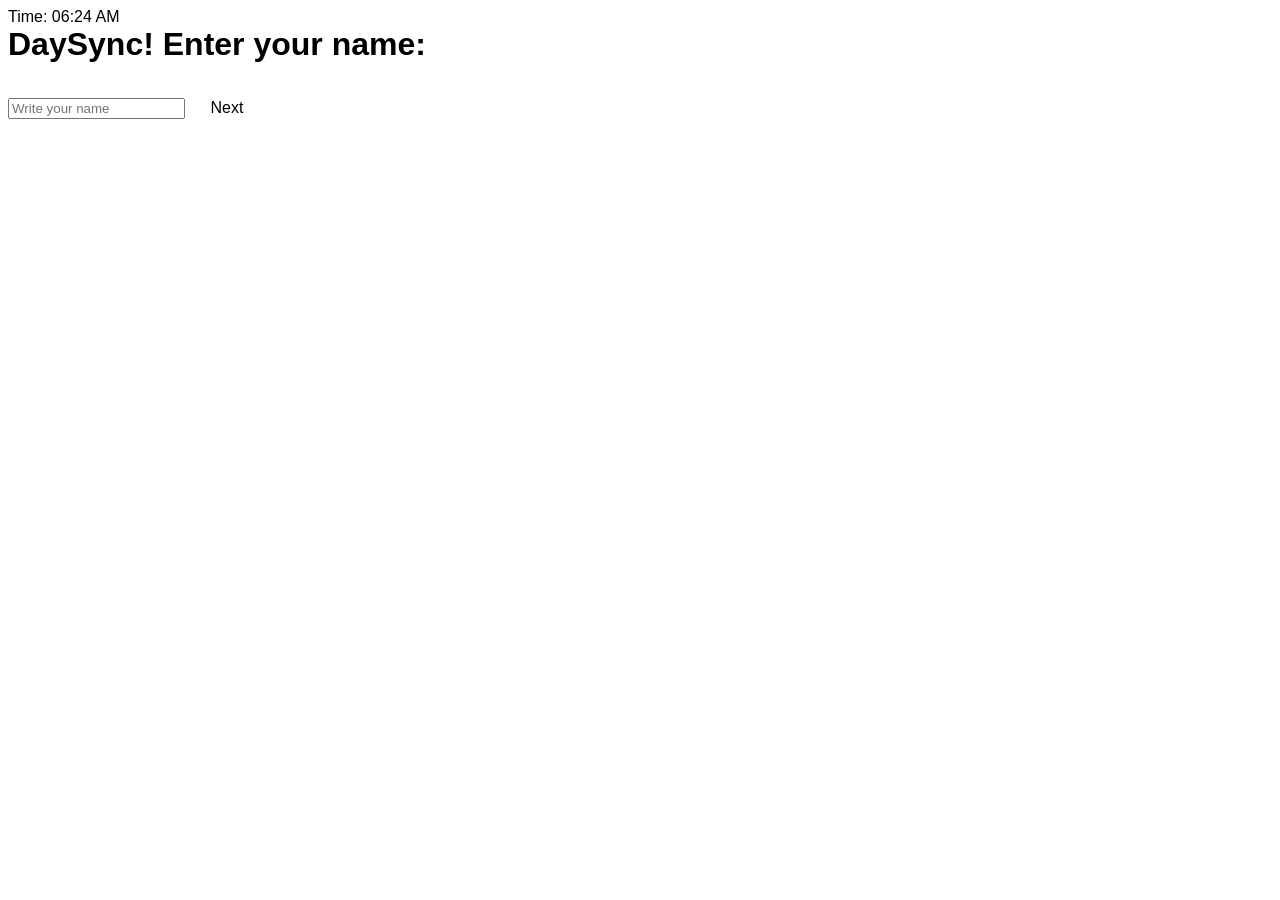
==== frontend/index.html @ 9969bbdc "indlæsning af script.js på alle sider" ====
<!DOCTYPE html>
<html lang="en">
<head>
    <script src="clock.js" defer></script>
    <link rel="icon" type="image/x-icon" href="daysync_logo.png">
    <link rel="stylesheet" href="styles.css">

    <header>
    Time: <live-clock></live-clock>
    </header>
</head>
<body>
    
</body>
</html>
<html lang="da">
<head>
  <meta charset="UTF-8">
  <title>Enter name</title>
</head>
<body>
  <h1>DaySync! Enter your name:</h1>
  <input type="text" id="nameInput" placeholder="Write your name">
  <button id="nextBtn">Next</button>

  <script src="index.js"></script>
  <script src="script.js"></script>


</body>
</html>

</body>
</html>
---- frontend/styles.css ----
body {
    /*background-color: #333;
    color: #ccc;
    font-family: monospace;
    font-size: 16px;*/
    
      font-family: -apple-system, BlinkMacSystemFont, "Segoe UI", 
             Roboto, Oxygen, Ubuntu, Cantarell, "Open Sans",
             "Helvetica Neue", sans-serif; /*font er standard styresystem font for enheden, de første 2 er mac font, 
             segoe ui er windows og resten er backup font*/
    

    /* ################################# */
/*           BASIS VARIABLER         */
/* ################################# */

:root { /* Standardtema (light mode) */
  --font-size: 16px; /* Basis fontstørrelse */

  --background: #ffffff; /* Hvid baggrund */
  --foreground: #0a0a0a; /* Sort tekst */

  --card: #ffffff; /* Kort baggrund */
  --card-foreground: #0a0a0a; /* Kort tekst */

  --primary: #8b5cf6; /* Lilla primærfarve */
  --primary-foreground: #ffffff; /* Tekst på primærfarve */

  --border: #e5e5e5; /* Standard kantfarve */
  --radius: 0.75rem; /* Runde hjørner */
}

/* ################################# */
/*           FARVETEMAER             */
/* ################################# */

:root[data-color-theme="blue"] { /* Blåt tema */
  --primary: #3b82f6;
}

:root[data-color-theme="green"] { /* Grønt tema */
  --primary: #10b981;
}

:root[data-color-theme="grey"] { /* Gråt tema */
  --primary: #6b7280;
}

:root[data-color-theme="beige"] { /* Beige/brunt tema */
  --primary: #a67c52;
}

/* ################################# */
/*              DARK MODE            */
/* ################################# */

.dark { /* Når .dark tilføjes til <html> */
  --background: #0a0a0a; /* Sort baggrund */
  --foreground: #fafafa; /* Lys tekst */

  --card: #171717; /* Mørk kortbaggrund */
  --card-foreground: #fafafa; /* Lys korttekst */

  --primary: #a78bfa; /* Lys-lilla i dark mode */
  --primary-foreground: #0a0a0a; /* Sort tekst på knappen */
}

/* ################################# */
/*     GENERELT RESET OG LAYOUT      */
/* ################################# */

html {
  font-size: var(--font-size); /* Gør fontstørrelsen nem at ændre */
}

body {
  background: var(--background); /* Body baggrund følger tema */
  color: var(--foreground); /* Tekstfarve følger tema */
  font-family: system-ui, sans-serif; /* Moderne standard font */
  margin: 0; /* Fjern default margin */
  padding: 20px; /* Giv lidt luft */

      /* NYE TILFØJELSER FOR CENTRERING */
    display: flex;              /* Gør body til flex container */
    justify-content: center;    /* Center horisontalt */
    align-items: center;        /* Center vertikalt */
    min-height: 100vh;          /* Sørger for, at body fylder hele højden */
    flex-direction: column;     /* Sørger for, at elementer stables lodret */
    text-align: center;         /* Valgfrit: centrerer tekst inde i elementer */
}

/* ################################# */
/*            TYPOGRAFI              */
/* ################################# */

h1, h2, h3 {
  margin-top: 0; /* Fjern ekstra topafstand */
}

/* ################################# */
/*            KORT STYLING           */
/* ################################# */

.card {
  background: var(--card); /* Variabel styret baggrund */
  color: var(--card-foreground); /* Variabel styret tekstfarve */
  padding: 20px; /* Indre afstand */
  border: 1px solid var(--border); /* Kantfarve følger tema */
  border-radius: var(--radius); /* Runde hjørner */
  margin-top: 15px;
}

/* ################################# */
/*            KNAPPER                 */
/* ################################# */

button {
  background: var(--primary); /* Primærfarve */
  color: var(--primary-foreground); /* Tekstfarve */
  border: none; /* Fjern standard kant */
  padding: 10px 16px; /* Indre afstand */
  border-radius: var(--radius); /* Runde hjørner */
  cursor: pointer; /* Klikbar */
  font-size: 1rem; /* Normal tekststørrelse */
  margin: 5px; /* Lille mellemrum mellem knapper */
}

button:hover {
  opacity: 0.9; /* Lidt visuelt feedback */
}


}
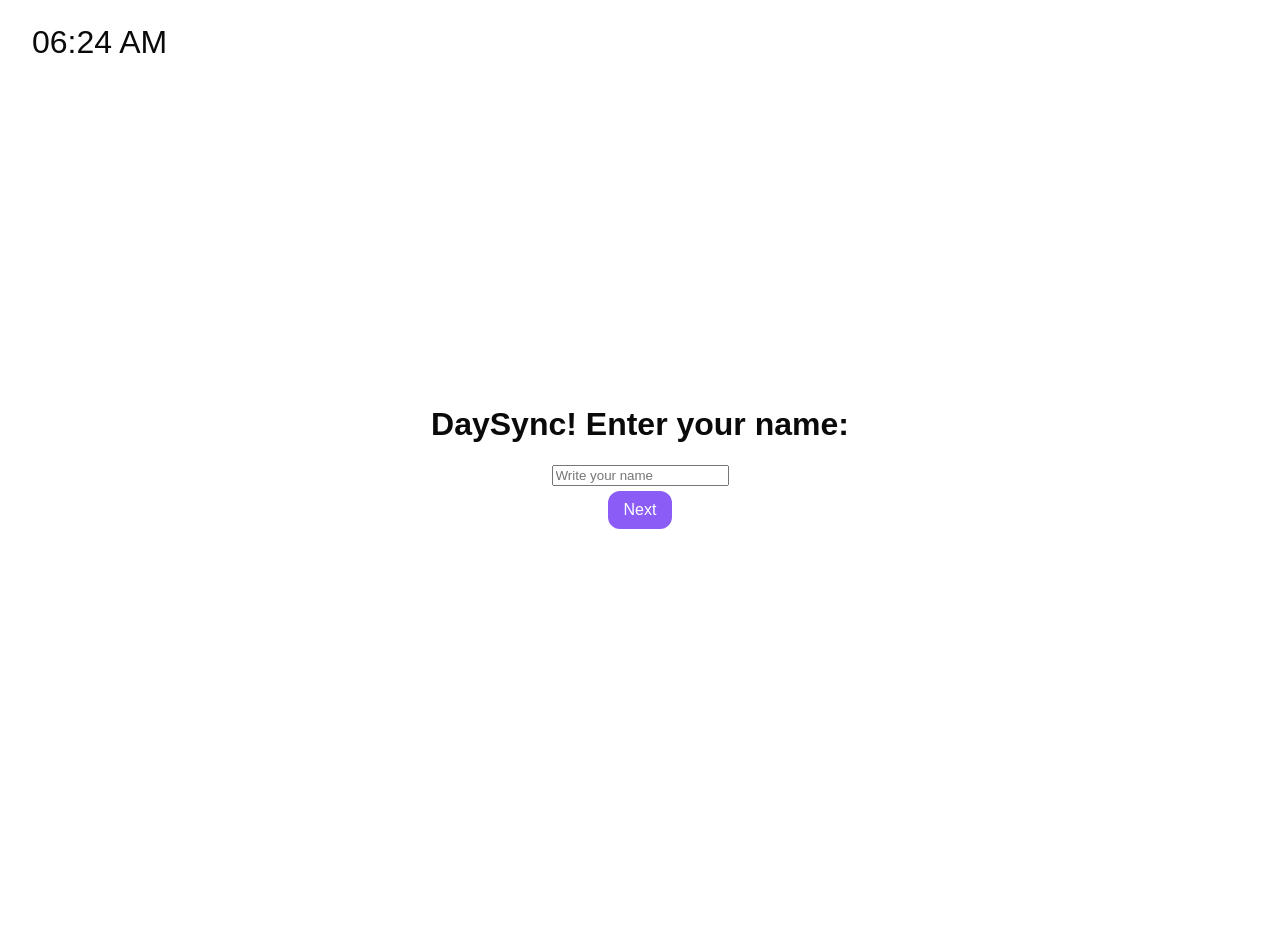
==== commit 1964513b: "uret er flyttet på index" ====
--- a/frontend/index.html
+++ b/frontend/index.html
@@ -1,30 +1,26 @@
 <!DOCTYPE html>
 <html lang="en">
 <head>
-    <script src="clock.js" defer></script>
+    <meta charset="UTF-8">
+    <title>DaySync</title>
     <link rel="icon" type="image/x-icon" href="daysync_logo.png">
     <link rel="stylesheet" href="styles.css">
+    <script src="index.js" defer></script>
+    <script src="script.js" defer></script>
+    <script src="clock.js" defer></script>
 
-    <header>
-    Time: <live-clock></live-clock>
-    </header>
 </head>
 <body>
-    
-</body>
-</html>
-<html lang="da">
-<head>
-  <meta charset="UTF-8">
-  <title>Enter name</title>
-</head>
-<body>
+
+  <div id="clock">
+    <live-clock></live-clock>
+  </div>
+
+
   <h1>DaySync! Enter your name:</h1>
   <input type="text" id="nameInput" placeholder="Write your name">
   <button id="nextBtn">Next</button>
 
-  <script src="index.js"></script>
-  <script src="script.js"></script>
 
 
 </body>
--- a/frontend/styles.css
+++ b/frontend/styles.css
@@ -1,15 +1,9 @@
-body {
-    /*background-color: #333;
-    color: #ccc;
-    font-family: monospace;
-    font-size: 16px;*/
+*{font-family: -apple-system, BlinkMacSystemFont, "Segoe UI",
+        Roboto, Oxygen, Ubuntu, Cantarell, "Open Sans",
+        "Helvetica Neue", sans-serif;} /*font er standard styresystem font for enheden, de første 2 er mac font, 
+        segoe ui er windows og resten er backup font*/
     
-      font-family: -apple-system, BlinkMacSystemFont, "Segoe UI", 
-             Roboto, Oxygen, Ubuntu, Cantarell, "Open Sans",
-             "Helvetica Neue", sans-serif; /*font er standard styresystem font for enheden, de første 2 er mac font, 
-             segoe ui er windows og resten er backup font*/
-    
-
+/*stjerne foran gennemtvinger at font gælder for alt, selvom det står i body, div eller andet*/
     /* ################################# */
 /*           BASIS VARIABLER         */
 /* ################################# */
@@ -129,5 +123,12 @@
   opacity: 0.9; /* Lidt visuelt feedback */
 }
 
-
+#clock {
+    position: fixed;                     /* altid fast i hjørnet */
+    top: 1rem;                           /* afstand fra toppen */
+    left: 1rem;                          /* afstand fra venstre kant */
+    font-size: clamp(1rem, 2.5vw, 2rem); /* tilpasser fontstørrelsen mellem 1rem og 2rem afhængigt af skærmbredden */
+    padding: 0.5rem 1rem;                /* indvendig afstand */
+    border-radius: 5px;                  /* rundede hjørner */
+    z-index: 1000;                       /* altid ovenpå andre elementer */
 }
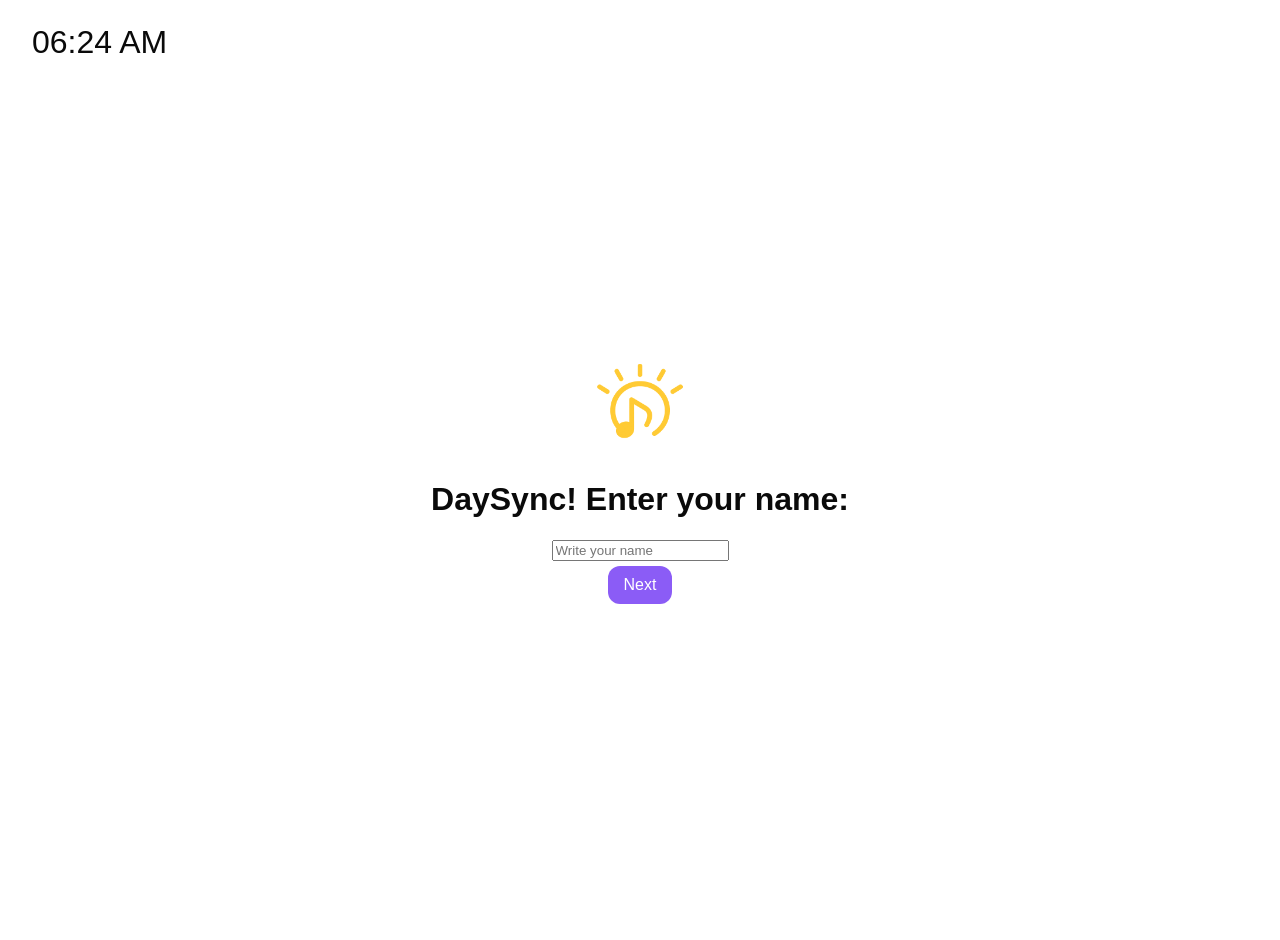
==== commit 2a57c229: "logo på forsiden lagt ind" ====
--- a/frontend/index.html
+++ b/frontend/index.html
@@ -15,7 +15,7 @@
   <div id="clock">
     <live-clock></live-clock>
   </div>
-
+  <img src="daysync_logo.png" alt="DaySync logo" width="150">
 
   <h1>DaySync! Enter your name:</h1>
   <input type="text" id="nameInput" placeholder="Write your name">
--- a/frontend/styles.css
+++ b/frontend/styles.css
@@ -132,3 +132,11 @@
     border-radius: 5px;                  /* rundede hjørner */
     z-index: 1000;                       /* altid ovenpå andre elementer */
 }
+
+.button-row {
+    display: grid; /* et 'gitter' til at placere kanpperne i (rækker) */
+    grid-template-columns: repeat(4, 1fr); /* 4 knapper pr. række, samt lige mellemrum mellem alle knapper */
+    gap: 10px; /* mellemrummet mellem knapper */
+    margin: 0 auto; /* centrer grid i midten */
+
+}
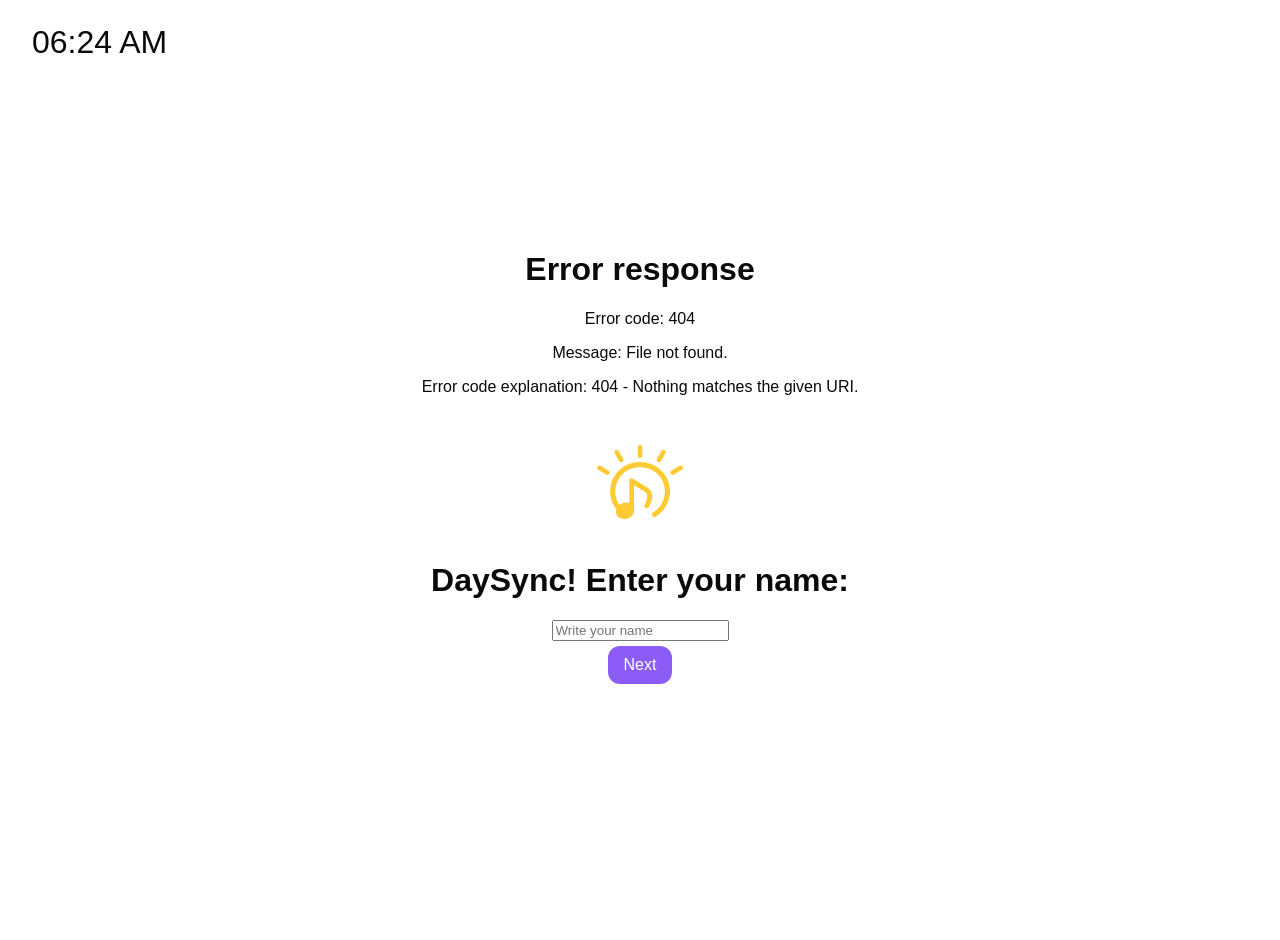
==== commit 784af682: "leg med sange og moods" ====
--- a/frontend/index.html
+++ b/frontend/index.html
@@ -26,5 +26,3 @@
 </body>
 </html>
 
-</body>
-</html>
--- a/frontend/styles.css
+++ b/frontend/styles.css
@@ -24,39 +24,10 @@
   --radius: 0.75rem; /* Runde hjørner */
 }
 
-/* ################################# */
-/*           FARVETEMAER             */
-/* ################################# */
+:root.dark {
 
-:root[data-color-theme="blue"] { /* Blåt tema */
-  --primary: #3b82f6;
-}
-
-:root[data-color-theme="green"] { /* Grønt tema */
-  --primary: #10b981;
-}
-
-:root[data-color-theme="grey"] { /* Gråt tema */
-  --primary: #6b7280;
-}
-
-:root[data-color-theme="beige"] { /* Beige/brunt tema */
-  --primary: #a67c52;
-}
-
-/* ################################# */
-/*              DARK MODE            */
-/* ################################# */
-
-.dark { /* Når .dark tilføjes til <html> */
-  --background: #0a0a0a; /* Sort baggrund */
-  --foreground: #fafafa; /* Lys tekst */
-
-  --card: #171717; /* Mørk kortbaggrund */
-  --card-foreground: #fafafa; /* Lys korttekst */
-
-  --primary: #a78bfa; /* Lys-lilla i dark mode */
-  --primary-foreground: #0a0a0a; /* Sort tekst på knappen */
+  --background: #0a0a0a;
+  --foreground: #ffffff;
 }
 
 /* ################################# */
@@ -140,3 +111,70 @@
     margin: 0 auto; /* centrer grid i midten */
 
 }
+
+/*.mood-button.selected {
+    background-color: var(--primary);
+    color: var(--primary-foreground);
+}
+*/
+
+/* Skjul den rigtige checkbox */
+.mood-checkbox {
+    display: none;
+}
+
+/* Selve knappen (label) */
+.mood-button {
+    display: inline-block;
+    padding: 12px 18px;
+    margin: 6px;
+    border-radius: var(--radius);
+    background: var(--secondary);
+    color: var(--secondary-foreground);
+    cursor: pointer;
+    user-select: none;
+    font-size: 16px;
+    transition: 0.2s;
+}
+
+/* Når mood er valgt */
+.mood-button.selected {
+    background: var(--primary);
+    color: var(--primary-foreground);
+}
+
+/* ################################# */
+/*           FARVETEMAER             */
+/* ################################# */
+
+.theme-menu {
+  position: fixed;
+  top: 10px;
+  right: 10px;
+  z-index: 1000; /* Sikrer at menuen ligger ovenpå */
+}
+
+#theme-btn {
+  background: var(--primary);
+  color: var(--primary-foreground);
+  border: none;
+  padding: 10px 12px;
+  border-radius: 50%;
+  cursor: pointer;
+  font-size: 20px;
+}
+
+#theme-dropdown {
+  margin-top: 8px;
+  background: var(--card);
+  border: 1px solid var(--border);
+  border-radius: var(--radius);
+  padding: 10px;
+  display: grid;
+  gap: 6px;
+  min-width: 120px; /* Giver bedre layout */
+}
+
+.hidden {
+  display: none;
+}
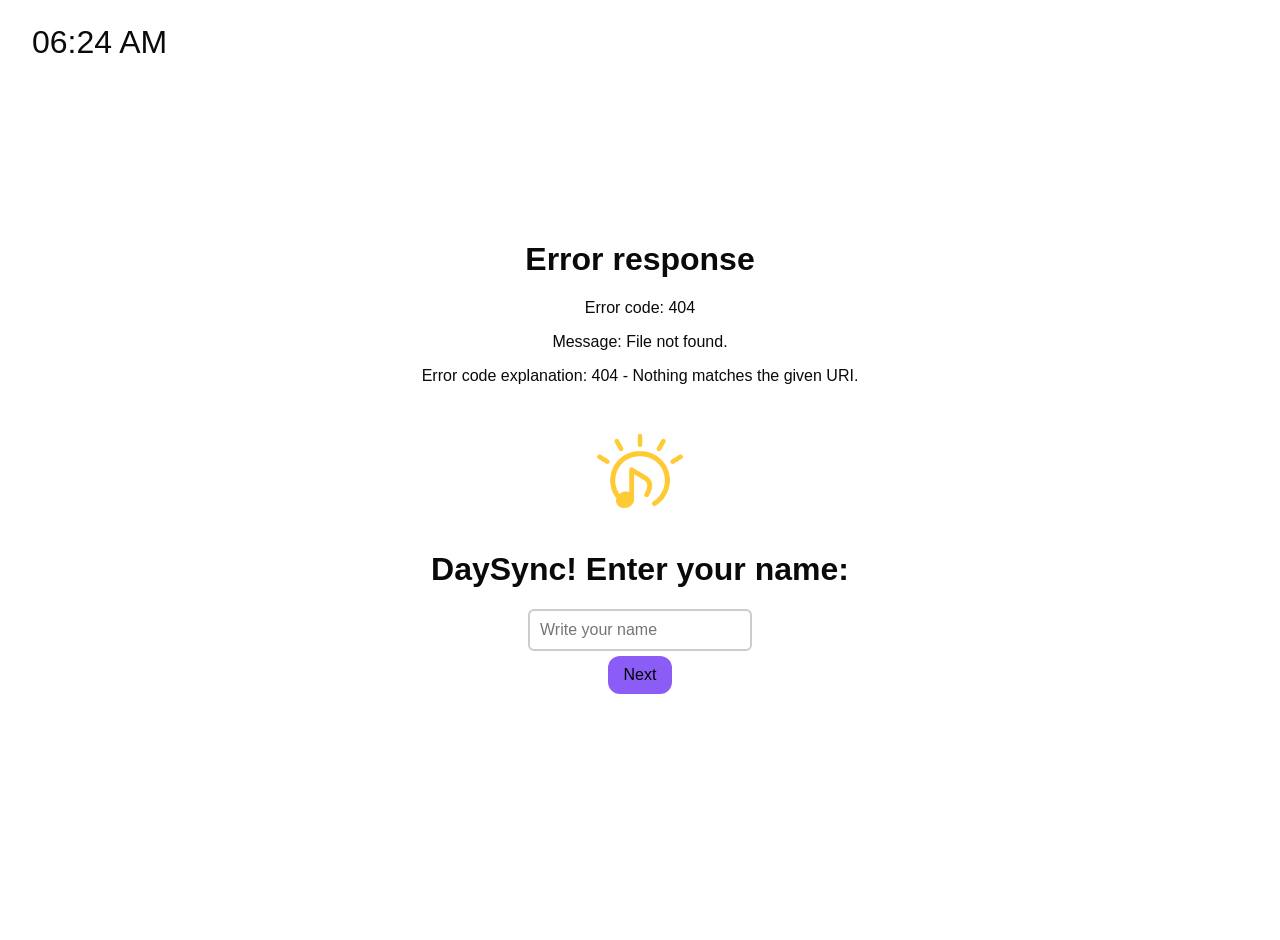
==== commit be52d9d0: "lavet css til iphone" ====
--- a/frontend/index.html
+++ b/frontend/index.html
@@ -2,12 +2,13 @@
 <html lang="en">
 <head>
     <meta charset="UTF-8">
+    <meta name="viewport" content="width=device-width, initial-scale=1.0"> 
     <title>DaySync</title>
-    <link rel="icon" type="image/x-icon" href="daysync_logo.png">
+    <link rel="icon" type="image/x-icon" href="photos/daysync_logo.png">
     <link rel="stylesheet" href="styles.css">
     <script src="index.js" defer></script>
     <script src="script.js" defer></script>
-    <script src="clock.js" defer></script>
+
 
 </head>
 <body>
@@ -15,7 +16,7 @@
   <div id="clock">
     <live-clock></live-clock>
   </div>
-  <img src="daysync_logo.png" alt="DaySync logo" width="150">
+  <img src="photos/daysync_logo.png" alt="DaySync logo" width="150">
 
   <h1>DaySync! Enter your name:</h1>
   <input type="text" id="nameInput" placeholder="Write your name">
--- a/frontend/styles.css
+++ b/frontend/styles.css
@@ -1,33 +1,58 @@
+/* ################################# */
+/*           Font        */
+/* ################################# */
+
 *{font-family: -apple-system, BlinkMacSystemFont, "Segoe UI",
         Roboto, Oxygen, Ubuntu, Cantarell, "Open Sans",
         "Helvetica Neue", sans-serif;} /*font er standard styresystem font for enheden, de første 2 er mac font, 
         segoe ui er windows og resten er backup font*/
-    
 /*stjerne foran gennemtvinger at font gælder for alt, selvom det står i body, div eller andet*/
-    /* ################################# */
+
+
+
+/*##################################*/
+/*            INDEX-SIDE            */
+/*##################################*/
+
+#nameInput{
+  background: white;
+  padding: 2px 4px;
+  padding: 10px;
+  border: 2px solid #ccc;
+  border-radius: 6px;
+  font-size: 16px;
+}
+
+/* ################################# */
 /*           BASIS VARIABLER         */
 /* ################################# */
+
+/* root: gælder for alle sider, uanset body mm.*/
 
 :root { /* Standardtema (light mode) */
   --font-size: 16px; /* Basis fontstørrelse */
 
-  --background: #ffffff; /* Hvid baggrund */
-  --foreground: #0a0a0a; /* Sort tekst */
-
-  --card: #ffffff; /* Kort baggrund */
-  --card-foreground: #0a0a0a; /* Kort tekst */
-
-  --primary: #8b5cf6; /* Lilla primærfarve */
-  --primary-foreground: #ffffff; /* Tekst på primærfarve */
-
-  --border: #e5e5e5; /* Standard kantfarve */
-  --radius: 0.75rem; /* Runde hjørner */
-}
-
+  --background: #ffffff; /* Hvid baggrund på alle sider (standard)*/
+  --foreground: #0a0a0a; /* Sort tekst på alle sider (standard)*/
+
+  --card: #ffffff; /* Kort baggrund (til colortheme?)*/
+  --card-foreground: #0a0a0a; /* Kort tekst (colortheme?)*/
+
+  --primary: #8b5cf6; /* Lilla primærfarve på knapper*/
+  --primary-foreground: #000000; /* Tekst på primærfarve på knapper */
+
+  --border: #e5e5e5; /* Standard kantfarve (i colorthemeboksen) */
+  --radius: 0.75rem; /* Runde hjørner (på alle knapper) */
+}
+
+/* Når man trykker på knappen til Light/Dark Mode */
 :root.dark {
 
   --background: #0a0a0a;
   --foreground: #ffffff;
+  --card: #000000; /* Kort baggrund - når man trykker på dark mode*/
+  --card-foreground: #000000; /* Kort tekst - Når man trykker på dark mode*/
+  --primary-foreground: #ffffff;
 }
 
 /* ################################# */
@@ -107,16 +132,22 @@
 .button-row {
     display: grid; /* et 'gitter' til at placere kanpperne i (rækker) */
     grid-template-columns: repeat(4, 1fr); /* 4 knapper pr. række, samt lige mellemrum mellem alle knapper */
-    gap: 10px; /* mellemrummet mellem knapper */
+    gap: 12px; /* mellemrummet mellem knapper */
     margin: 0 auto; /* centrer grid i midten */
 
 }
 
-/*.mood-button.selected {
-    background-color: var(--primary);
-    color: var(--primary-foreground);
-}
-*/
+/* ################################# */
+/*           MOOD                    */
+/* ################################# */
+
+#button-row {
+    display: grid;
+    grid-template-columns: repeat(8, 1fr); /* skift 3 → hvor mange knapper du vil have pr række */
+    gap: 12px; /* mellemrum mellem knapperne */
+    margin: 0 auto;
+}
+
 
 /* Skjul den rigtige checkbox */
 .mood-checkbox {
@@ -125,12 +156,12 @@
 
 /* Selve knappen (label) */
 .mood-button {
-    display: inline-block;
+    display: flex;
+    align-items: center;
+    justify-content: center;
     padding: 12px 18px;
     margin: 6px;
     border-radius: var(--radius);
-    background: var(--secondary);
-    color: var(--secondary-foreground);
     cursor: pointer;
     user-select: none;
     font-size: 16px;
@@ -140,20 +171,66 @@
 /* Når mood er valgt */
 .mood-button.selected {
     background: var(--primary);
-    color: var(--primary-foreground);
-}
+    /*color: var(--primary-foreground);*/
+} 
+
+/* --- Continue knap --- */
+#continueBtn {
+  display: block;
+  margin: 20px auto;
+  padding: 10px 22px;
+  font-size: 16px;
+  border-radius: 12px;
+  background: var(--primary);
+  color: var(--primary-foreground);
+  border: none;
+  cursor: pointer;
+  transition: background 0.15s ease, opacity 0.15s ease;
+}
+
+/* Hover når aktiv */
+#continueBtn:hover:not(:disabled) {
+  opacity: 0.9;
+}
+
+/* Disabled version */
+#continueBtn:disabled,
+#continueBtn.disabled {
+  background: #e4e4e4;      /* lys grå */
+  color: #8a8a8a;           /* mørk grå tekst */
+  cursor: not-allowed;
+  box-shadow: none;
+  pointer-events: none;
+}
+
 
 /* ################################# */
 /*           FARVETEMAER             */
 /* ################################# */
 
+/*Light/Dark knapper (jeg ville gerne have en anden btn til dem 😃)*/
+.mode-btn {
+  padding: 6px 24px;
+  font-size: 18px;
+  border-radius: 10px;
+}
+
+/* Ikonerne på Light/Dark (Størrelse)*/
+.mode-btn .material-symbols-outlined {
+  font-size: 16px;
+  vertical-align: left;
+}
+
+/* Placering af menuen på siden (Colortheme)*/
 .theme-menu {
   position: fixed;
   top: 10px;
   right: 10px;
-  z-index: 1000; /* Sikrer at menuen ligger ovenpå */
-}
-
+  display: flex;
+  flex-direction: column;
+  align-items: flex-end;
+}
+/* Pallete emoji/knappen (Colortheme)*/
 #theme-btn {
   background: var(--primary);
   color: var(--primary-foreground);
@@ -164,6 +241,45 @@
   font-size: 20px;
 }
 
+/* Fandt lige ud af at når man trykker på farvetema knappen altid sort, må blive fixet på et andet tidspunkt*/
+
+.default{
+  background-color: #8b5cf6 !important;
+}
+
+.blue{
+  background-color: lightblue !important;
+  --foreground: #ffffff;
+  --primary-foreground: #ffffff !important;
+}
+
+.green{
+  background-color: lightseagreen !important;
+}
+
+.grey{
+  background-color: silver !important;
+}
+
+.beige{
+  background-color: beige !important;
+}
+
+/*Knapperne inde i containeren*/
+.color-button{
+  height: 36px;
+  width: 36px;
+  border-radius: 10px !important;
+  padding: 0 !important;
+}
+
+/* Placering af container på siden*/
+.color-container{
+  display: flex;
+  flex-direction: row;
+}
+
+/* Dropdown af knapperne inde i Colortheme*/
 #theme-dropdown {
   margin-top: 8px;
   background: var(--card);
@@ -173,8 +289,247 @@
   display: grid;
   gap: 6px;
   min-width: 120px; /* Giver bedre layout */
-}
-
-.hidden {
+  display: flex;
+  flex-direction: column;
+  align-items: flex-start;
+}
+
+/* Dropdown starter gemt væk når man indlæser siden*/
+#theme-dropdown.hidden {
   display: none;
+}
+
+/* ################################# */
+/*       PLAYER STARTER HER          */
+/* ################################# */
+
+.player-container {
+    display: flex;
+    align-items: flex-start;
+    gap: 50px;
+}
+
+.player {
+    
+  --background: #0a0a0a;
+  --foreground: #ffffff;
+    width: 350px;
+    border-radius: 20px;
+    display: flex;
+    flex-direction: column;
+    align-items: center;
+   
+}
+
+.cover {
+    width: 100%;  
+    height: auto;
+    border-radius: 15px;
+    display: block;
+    margin-bottom: 15px;
+    box-shadow: 4px 4px 16px;
+}
+
+.song-info {
+    width: 100%;
+    text-align: center;
+    margin-top: 0;
+    display: flex;
+    align-items: flex-start;
+    flex-direction: column;
+}
+
+.song-info h3{
+  font-size: 1.875rem;
+  margin-bottom: 0;
+  padding-bottom: 0;
+}
+
+.song-info p{
+  font-size: 18px;
+  color: #a3a3a3;
+  padding: 0;
+  margin: 0;
+}
+
+.song-time{
+    display: flex;
+    flex-direction: row;
+    align-items: stretch;
+    width: 100%;
+    justify-content: space-between;
+}
+
+.controls {
+    margin-top: 15px;
+    display: flex;
+    align-items: center;
+    gap: 10px;
+    width: 100%;
+    justify-content: center;
+}
+
+#play-btn{
+  padding: 0;
+  height: 48px;
+  width: 48px;
+  border-radius: 100%;
+  display: flex;
+  justify-content: center;
+  align-items: center;
+}
+
+.button-nobg{
+  color: var(--primary-foreground);
+  background-color: transparent !important;
+  padding: 0;
+}
+
+.volume-container {
+    display: flex;
+    align-items: center;
+    gap: 5px;
+    flex: 1;
+    width: 100%;
+}
+
+.volume-icon {
+    font-size: 18px;
+}
+
+#volume {
+    flex: 1;
+}
+
+.progress {
+    margin-top: 10px;
+    display: flex;
+    flex-direction: column;
+    align-items: center;
+    gap: 10px;
+    width: 100%; 
+}
+#progress-bar{
+  width: 100%;
+}
+.progress input[type=range] {
+    flex: 1; 
+}
+
+.next-track { 
+    width: 200px;
+    font-family: Arial;
+    padding: 15px;
+    border-radius: 15px;
+    box-shadow: 0 3px 10px rgba(0,0,0,0.1);
+}
+
+.next-track h4 { /* hovedet */
+    margin-top: 0;
+    margin-bottom: 10px;
+    text-align: center;
+}
+
+.next-track ul { /* listen */
+    list-style: none;
+    padding: 0;
+    margin: 0;
+}
+
+.next-track ul li { /* sangene i listen */
+    padding: 5px 0;
+    border-bottom: 1px solid #ddd;
+}
+/* Til hvor queue ikonet placeres, og et gap mellem de to men ved ikke om det gør noget den er der?*/
+
+.Queue-container {
+    display: flex;
+    gap: 6px; /* lille afstand mellem ikon og tekst */
+}
+
+/* ################################# */
+/*    MOBILVENLIGT LAYOUT (iPhone)   */
+/* ################################# */
+
+@media (max-width: 600px) {
+
+  body {
+    padding: 10px;
+    justify-content: flex-start;
+  }
+
+  /* Player + queue skal i én kolonne */
+  .player-container {
+    flex-direction: column;
+    align-items: center;
+    gap: 20px;
+  }
+
+  /* Player skal passe på mobil */
+  .player {
+    width: 90%;
+    max-width: 350px;
+  }
+
+  .cover {
+    width: 100%;
+    border-radius: 12px;
+  }
+
+  /* Song info */
+  .song-info h3 {
+    font-size: 1.4rem;
+  }
+
+  .song-info p {
+    font-size: 14px;
+  }
+
+  /* Mood-knapper i grid */
+  #button-row {
+    grid-template-columns: repeat(3, 1fr);  /* iPhone venligt */
+    gap: 10px;
+  }
+
+  .mood-button {
+    padding: 10px;
+    font-size: 14px;
+  }
+
+  /* Continue-knap på mobil */
+  #continueBtn {
+    padding: 8px 16px;
+    font-size: 14px;
+    border-radius: 10px;
+    width: auto;
+  }
+
+  /* Queue-kassen */
+  .next-track {
+    width: 90%;
+    padding: 12px;
+  }
+
+  .next-track ul li {
+    font-size: 14px;
+  }
+
+  /* Volume & progress mindre */
+  #progress-bar {
+    width: 100%;
+  }
+
+  #volume {
+    width: 100%;
+  }
+
+  /* Controls mindre */
+  #play-btn {
+    height: 40px;
+    width: 40px;
+  }
+
+  .controls {
+    gap: 8px;
+  }
 }
